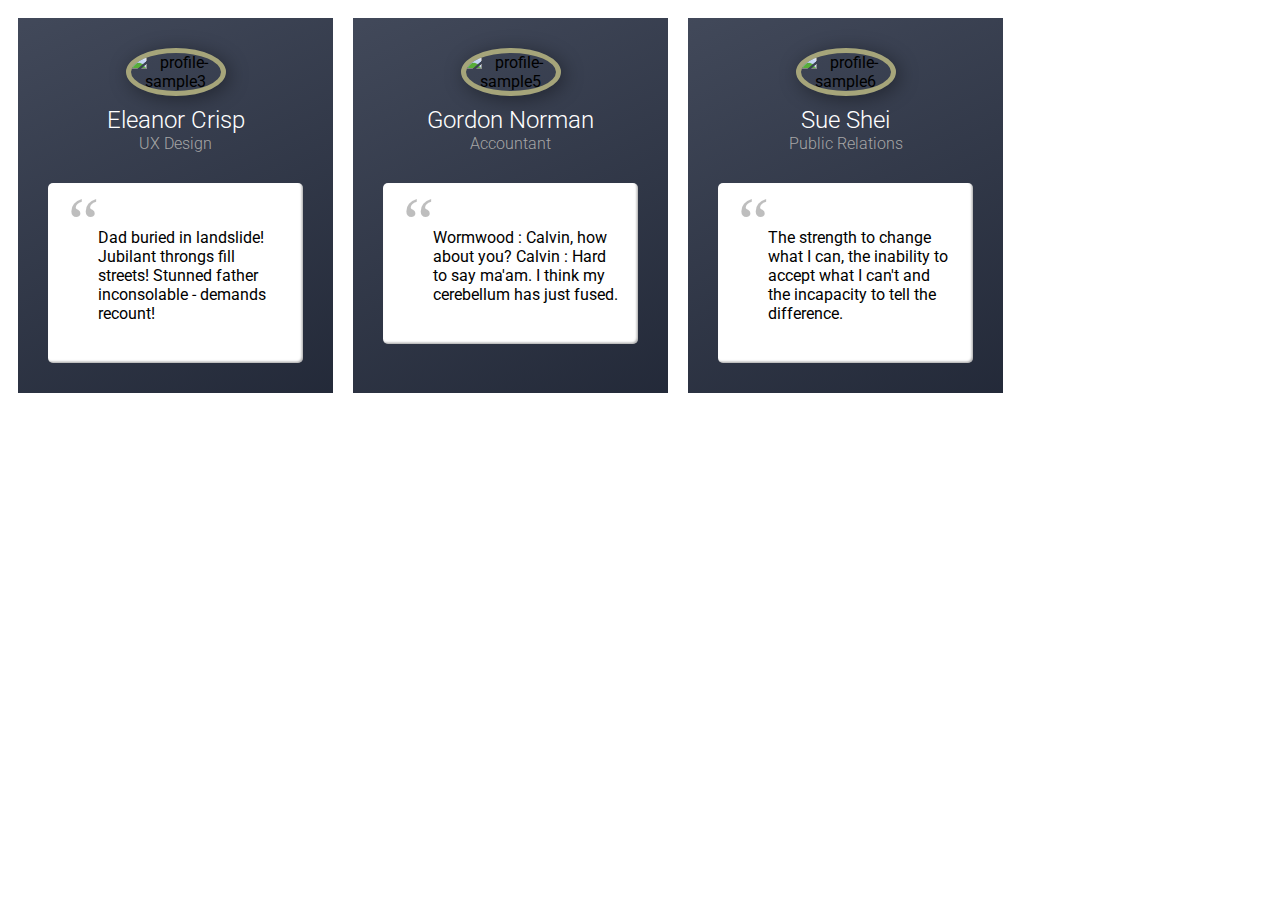
==== feedback.html @ fa2873c5 "first" ====
<!DOCTYPE html>
<html lang="en">

<head>
    <meta charset="UTF-8">
    <meta name="viewport" content="width=device-width, initial-scale=1.0">
    <title>Document</title>
</head>
<style>
    @import url(https://fonts.googleapis.com/css?family=Roboto:300,400);
    @import url(https://maxcdn.bootstrapcdn.com/font-awesome/4.4.0/css/font-awesome.min.css);

    figure.snip1390 {
        font-family: 'Roboto', Arial, sans-serif;
        position: relative;
        overflow: hidden;
        margin: 10px;
        min-width: 230px;
        max-width: 315px;
        width: 100%;
        color: #000000;
        text-align: center;
        font-size: 16px;
        background-color: #2C3447;
        padding: 30px;
        background-image: linear-gradient(-25deg, rgba(0, 0, 0, 0.2) 0%, rgba(255, 255, 255, 0.1) 100%);
        -webkit-box-sizing: border-box;
        box-sizing: border-box;
    }

    figure.snip1390 *,
    figure.snip1390 *:before,
    figure.snip1390 *:after {
        -webkit-box-sizing: border-box;
        box-sizing: border-box;
        -webkit-transition: all 0.35s ease;
        transition: all 0.35s ease;
    }

    figure.snip1390 figcaption {
        width: 100%;
    }

    figure.snip1390 h2,
    figure.snip1390 h4,
    figure.snip1390 blockquote {
        margin: 0;
    }

    figure.snip1390 h2,
    figure.snip1390 h4 {
        font-weight: 300;
    }

    figure.snip1390 h2 {
        color: #ffffff;
    }

    figure.snip1390 h4 {
        color: #a6a6a6;
    }

    figure.snip1390 blockquote {
        font-size: 1em;
        padding: 45px 20px 40px 50px;
        margin-top: 30px;
        background-color: #ffffff;
        border-radius: 5px;
        box-shadow: inset -1.4px -1.4px 2px rgba(0, 0, 0, 0.3);
        text-align: left;
        position: relative;
    }

    figure.snip1390 blockquote:before {
        font-family: 'FontAwesome';
        content: "\201C";
        position: absolute;
        font-size: 70px;
        opacity: 0.25;
        font-style: normal;
        top: 0px;
        left: 20px;
    }

    figure.snip1390 .profile {
        width: 100px;
        border-radius: 50%;
        display: inline-block;
        box-shadow: 3px 3px 20px rgba(0, 0, 0, 0.4);
        margin-bottom: 10px;
        border: solid 5px #A6A57A;
    }
</style>


<body>
    <div style="display: flex;">


    <figure class="snip1390">
        <img src="https://s3-us-west-2.amazonaws.com/s.cdpn.io/331810/profile-sample3.jpg" alt="profile-sample3"
            class="profile" />
        <figcaption>
            <h2>Eleanor Crisp</h2>
            <h4>UX Design</h4>
            <blockquote>Dad buried in landslide! Jubilant throngs fill streets! Stunned father inconsolable - demands
                recount!</blockquote>
        </figcaption>
    </figure>
    <figure class="snip1390 hover"><img src="https://s3-us-west-2.amazonaws.com/s.cdpn.io/331810/profile-sample5.jpg"
            alt="profile-sample5" class="profile" />
        <figcaption>
            <h2>Gordon Norman</h2>
            <h4>Accountant</h4>
            <blockquote>Wormwood : Calvin, how about you? Calvin : Hard to say ma'am. I think my cerebellum has just
                fused. </blockquote>
        </figcaption>
    </figure>
    <figure class="snip1390"><img src="https://s3-us-west-2.amazonaws.com/s.cdpn.io/331810/profile-sample6.jpg"
            alt="profile-sample6" class="profile" />
        <figcaption>
            <h2>Sue Shei</h2>
            <h4>Public Relations</h4>
            <blockquote>The strength to change what I can, the inability to accept what I can't and the incapacity to
                tell the difference.</blockquote>
        </figcaption>
    </figure>
</div>
</body>

</html>
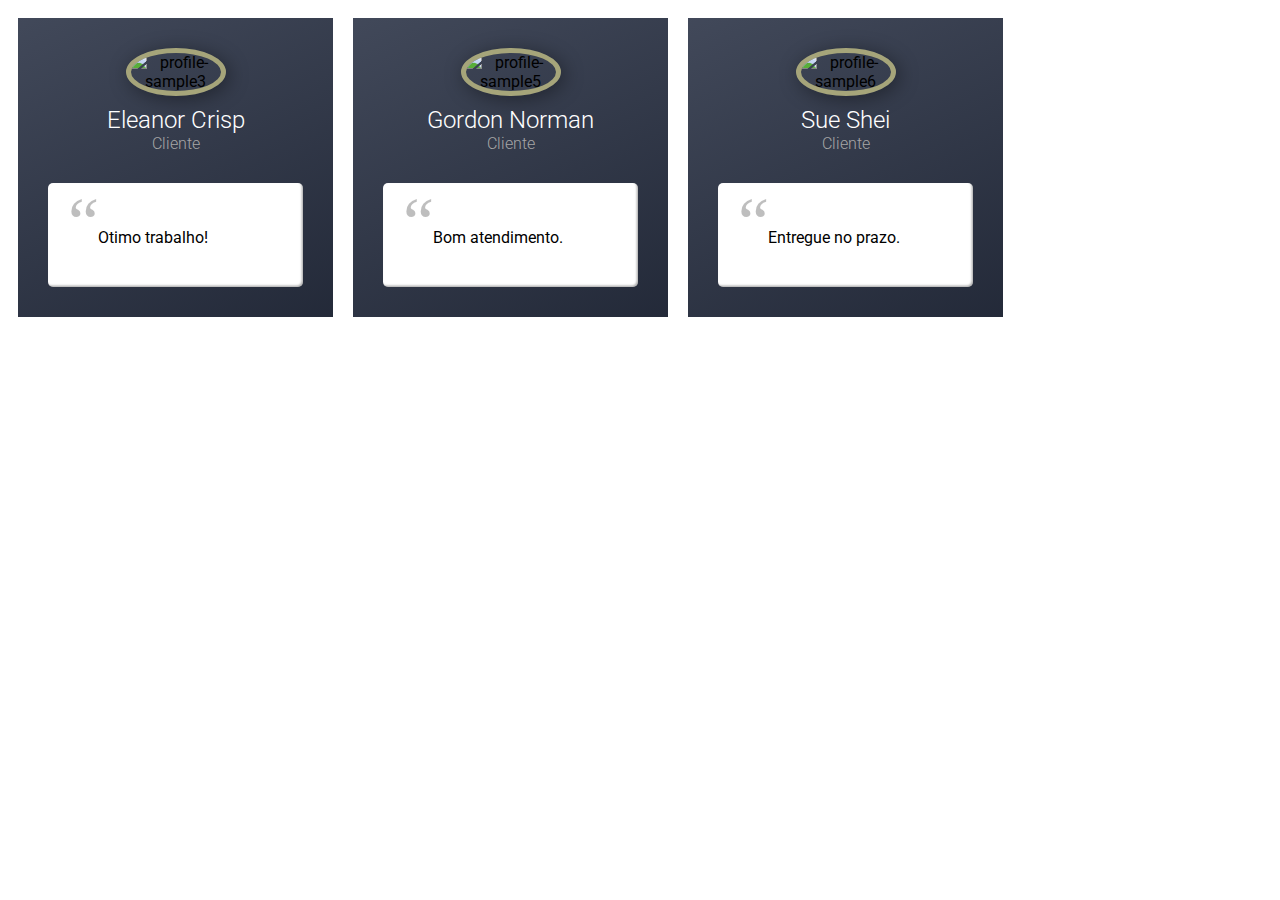
==== commit 9075b185: "news and feedback" ====
--- a/feedback.html
+++ b/feedback.html
@@ -102,27 +102,24 @@
             class="profile" />
         <figcaption>
             <h2>Eleanor Crisp</h2>
-            <h4>UX Design</h4>
-            <blockquote>Dad buried in landslide! Jubilant throngs fill streets! Stunned father inconsolable - demands
-                recount!</blockquote>
+            <h4>Cliente</h4>
+            <blockquote>Otimo trabalho!</blockquote>
         </figcaption>
     </figure>
     <figure class="snip1390 hover"><img src="https://s3-us-west-2.amazonaws.com/s.cdpn.io/331810/profile-sample5.jpg"
             alt="profile-sample5" class="profile" />
         <figcaption>
             <h2>Gordon Norman</h2>
-            <h4>Accountant</h4>
-            <blockquote>Wormwood : Calvin, how about you? Calvin : Hard to say ma'am. I think my cerebellum has just
-                fused. </blockquote>
+            <h4>Cliente</h4>
+            <blockquote>Bom atendimento. </blockquote>
         </figcaption>
     </figure>
     <figure class="snip1390"><img src="https://s3-us-west-2.amazonaws.com/s.cdpn.io/331810/profile-sample6.jpg"
             alt="profile-sample6" class="profile" />
         <figcaption>
             <h2>Sue Shei</h2>
-            <h4>Public Relations</h4>
-            <blockquote>The strength to change what I can, the inability to accept what I can't and the incapacity to
-                tell the difference.</blockquote>
+            <h4>Cliente</h4>
+            <blockquote>Entregue no prazo.</blockquote>
         </figcaption>
     </figure>
 </div>
